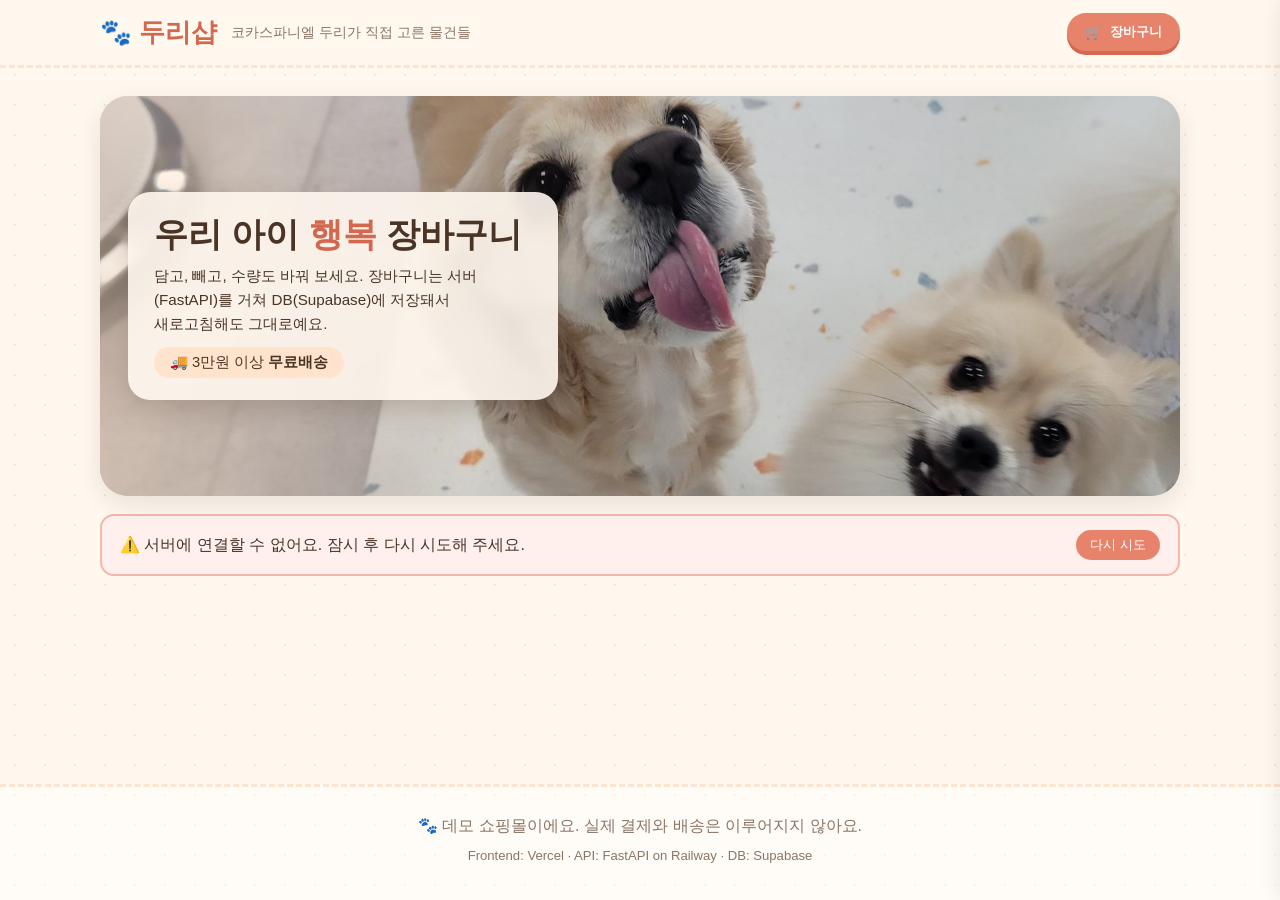
==== index.html @ e1c72e64 "Add day3 cart frontend Static storefront copied from day2 with config.js pointing to the local FastA" ====
<!DOCTYPE html>
<html lang="ko">
<head>
<meta charset="UTF-8">
<meta name="viewport" content="width=device-width, initial-scale=1">
<title>두리샵 · 귀염둥이 용품점</title>
<meta name="description" content="코카스파니엘 두리가 고른 강아지 용품 — 장바구니 데모 (FastAPI + Supabase)">
<link rel="icon" href="data:image/svg+xml,%3Csvg xmlns='http://www.w3.org/2000/svg' viewBox='0 0 100 100'%3E%3Ctext y='.9em' font-size='90'%3E🐾%3C/text%3E%3C/svg%3E">
<link rel="stylesheet" href="style.css">
</head>
<body>

<header class="top">
  <div class="wrap bar">
    <a class="brand" href="./" aria-label="두리샵 홈"><span class="paw">🐾</span> 두리샵</a>
    <p class="tag">코카스파니엘 두리가 직접 고른 물건들</p>
    <button class="cart-btn" id="openCart" aria-label="장바구니 열기">
      <span class="bag">🛒</span>
      <span class="cart-label">장바구니</span>
      <span class="badge" id="badge" hidden>0</span>
    </button>
  </div>
</header>

<main class="wrap">
  <section class="hero" role="img" aria-label="혀를 낼름 내민 두리와 포메라니안 친구">
    <div class="hero-card">
      <h1>우리 아이 <em>행복</em> 장바구니</h1>
      <p>담고, 빼고, 수량도 바꿔 보세요. 장바구니는 서버(FastAPI)를 거쳐 DB(Supabase)에 저장돼서 새로고침해도 그대로예요.</p>
      <p class="ship">🚚 3만원 이상 <b>무료배송</b></p>
    </div>
  </section>

  <div class="alert" id="alert" role="alert" hidden></div>

  <nav class="chips" id="chips" aria-label="카테고리"></nav>
  <section class="grid" id="grid" aria-live="polite"></section>
</main>

<footer class="foot">
  <p>🐾 데모 쇼핑몰이에요. 실제 결제와 배송은 이루어지지 않아요.</p>
  <p class="small">Frontend: Vercel · API: FastAPI on Railway · DB: Supabase</p>
</footer>

<!-- 장바구니 서랍 -->
<div class="veil" id="veil" hidden></div>
<aside class="drawer" id="drawer" aria-hidden="true" aria-label="장바구니">
  <div class="d-head">
    <h2>🛒 내 장바구니 <small id="dCount"></small></h2>
    <button class="icon" id="closeCart" aria-label="닫기">✕</button>
  </div>
  <div class="ship-box" id="shipBox"></div>
  <ul class="lines" id="lines"></ul>
  <div class="d-empty" id="empty" hidden>
    <img class="pet" src="img/empty.jpg" alt="차 안에서 쿨쿨 자는 두리">
    <p>장바구니가 비어 있어요</p>
    <button class="ghost" id="goShop">쇼핑하러 가기</button>
  </div>
  <div class="d-foot" id="dFoot">
    <dl>
      <div><dt>상품금액</dt><dd id="sSub">0원</dd></div>
      <div><dt>배송비</dt><dd id="sShip">0원</dd></div>
      <div class="sum"><dt>결제 예정금액</dt><dd id="sTotal">0원</dd></div>
    </dl>
    <button class="primary" id="checkout">주문하기</button>
    <button class="link" id="clear">장바구니 비우기</button>
  </div>
</aside>

<!-- 주문 완료 -->
<div class="modal" id="modal" hidden>
  <div class="box">
    <img class="pet big" src="img/order.jpg" alt="간식을 기다리는 두리">
    <h3>주문이 접수됐어요!</h3>
    <p id="orderMsg"></p>
    <p class="small">데모라서 실제 결제·배송은 없어요. 장바구니는 비워졌어요.</p>
    <button class="primary" id="modalOk">계속 쇼핑하기</button>
  </div>
</div>

<div class="toast" id="toast" role="status" aria-live="polite"></div>

<script src="config.js"></script>
<script src="app.js"></script>
</body>
</html>
---- style.css ----
:root {
  --cream: #fff8ef;
  --paper: #ffffff;
  --ink: #4a3426;
  --soft: #8b7566;
  --accent: #e8836b;
  --accent-d: #d4684f;
  --peach: #ffe3cc;
  --mint: #d6efdf;
  --sky: #d8e8f5;
  --rose: #fbd5dc;
  --sun: #ffeab0;
  --line: #f0e2d3;
  --shadow: 0 8px 24px rgba(74, 52, 38, .12);
  --r: 20px;
}
* { box-sizing: border-box; margin: 0; padding: 0; }
html { scroll-behavior: smooth; }
body {
  font-family: "Jua", "Pretendard", "Malgun Gothic", "Apple SD Gothic Neo", sans-serif;
  color: var(--ink);
  background: var(--cream);
  background-image: radial-gradient(var(--peach) 1.5px, transparent 1.5px);
  background-size: 30px 30px;
  line-height: 1.6;
  min-height: 100vh;
  display: flex; flex-direction: column;
}
button { font-family: inherit; color: inherit; cursor: pointer; border: 0; background: none; }
button:focus-visible, a:focus-visible { outline: 3px solid var(--accent); outline-offset: 2px; border-radius: 10px; }
[hidden] { display: none !important; }
.wrap { width: min(1080px, 100% - 32px); margin-inline: auto; }

/* 헤더 */
.top { position: sticky; top: 0; z-index: 30; background: rgba(255, 248, 239, .92); backdrop-filter: blur(8px); border-bottom: 3px dashed var(--peach); }
.bar { display: flex; align-items: center; gap: 14px; padding: 12px 0; }
.brand { font-size: 1.6rem; font-weight: 800; color: var(--accent-d); text-decoration: none; white-space: nowrap; }
.paw { display: inline-block; animation: wag 2.4s ease-in-out infinite; transform-origin: 70% 80%; }
@keyframes wag { 0%, 100% { transform: rotate(0); } 10%, 30% { transform: rotate(-14deg); } 20%, 40% { transform: rotate(14deg); } 50% { transform: rotate(0); } }
.tag { color: var(--soft); font-size: .9rem; flex: 1; }
.cart-btn { position: relative; display: flex; align-items: center; gap: 8px; padding: 10px 18px; border-radius: 999px; background: var(--accent); color: #fff; font-weight: 700; box-shadow: 0 4px 0 var(--accent-d); transition: transform .12s, box-shadow .12s; }
.cart-btn:hover { transform: translateY(-2px); box-shadow: 0 6px 0 var(--accent-d); }
.cart-btn:active { transform: translateY(2px); box-shadow: 0 2px 0 var(--accent-d); }
.badge { position: absolute; top: -8px; right: -6px; min-width: 24px; height: 24px; padding: 0 6px; border-radius: 999px; background: #fff; color: var(--accent-d); border: 2px solid var(--accent); font-size: .8rem; display: grid; place-items: center; }
.badge.bump { animation: bump .4s ease; }
@keyframes bump { 40% { transform: scale(1.5); } }

/* 히어로: 두리 사진이 배너 전체 배경 */
.hero { position: relative; display: flex; align-items: center; min-height: clamp(270px, 36vw, 400px); margin: 28px 0 18px; padding: 28px; background: #efe6da url("img/hero.jpg") 62% 38% / cover no-repeat; border-radius: 28px; box-shadow: var(--shadow); overflow: hidden; }
.hero::after { content: ""; position: absolute; inset: 0; background: linear-gradient(90deg, rgba(255, 227, 204, .55), rgba(255, 227, 204, 0) 45%); pointer-events: none; }
.hero-card { position: relative; z-index: 1; max-width: 430px; word-break: keep-all; padding: 22px 26px; background: rgba(255, 248, 239, .9); backdrop-filter: blur(6px); border-radius: 22px; box-shadow: 0 10px 28px rgba(74, 52, 38, .22); }
.hero h1 { font-size: clamp(1.5rem, 4vw, 2.1rem); line-height: 1.25; }
.hero h1 em { font-style: normal; color: var(--accent-d); }
.hero p { margin-top: 8px; font-size: .95rem; }
.hero .ship { display: inline-block; margin-top: 10px; padding: 4px 16px; background: var(--peach); border-radius: 999px; font-size: .92rem; }

.alert { margin: 12px 0; padding: 14px 18px; border-radius: 14px; background: #fff0ee; border: 2px solid #f5b6ab; display: flex; gap: 12px; align-items: center; justify-content: space-between; }
.alert button { padding: 6px 14px; border-radius: 999px; background: var(--accent); color: #fff; }

/* 카테고리 */
.chips { display: flex; flex-wrap: wrap; gap: 8px; margin: 14px 0 18px; }
.chip { padding: 8px 18px; border-radius: 999px; background: var(--paper); border: 2px solid var(--line); transition: all .15s; }
.chip:hover { border-color: var(--accent); }
.chip.on { background: var(--ink); color: #fff; border-color: var(--ink); }

/* 상품 */
.grid { display: grid; grid-template-columns: repeat(auto-fill, minmax(230px, 1fr)); gap: 20px; padding-bottom: 40px; }
.card { background: var(--paper); border-radius: var(--r); overflow: hidden; box-shadow: var(--shadow); display: flex; flex-direction: column; transition: transform .2s, box-shadow .2s; animation: rise .45s ease both; }
.card:hover { transform: translateY(-6px); box-shadow: 0 14px 30px rgba(74, 52, 38, .18); }
@keyframes rise { from { opacity: 0; transform: translateY(14px); } }
.art { height: 160px; display: grid; place-items: center; font-size: 4.6rem; position: relative; }
.art span { transition: transform .3s; filter: drop-shadow(0 6px 6px rgba(0, 0, 0, .15)); }
.card:hover .art span { transform: scale(1.15) rotate(-6deg); }
.art.c-간식 { background: linear-gradient(135deg, var(--sun), #ffd28a); }
.art.c-장난감 { background: linear-gradient(135deg, var(--sky), #b9d3ee); }
.art.c-용품 { background: linear-gradient(135deg, var(--mint), #b4e0c4); }
.art.c-패션 { background: linear-gradient(135deg, var(--rose), #f7b3c0); }
.cat { position: absolute; top: 10px; left: 10px; padding: 2px 10px; border-radius: 999px; background: rgba(255, 255, 255, .85); font-size: .75rem; }
.info { padding: 14px 16px 16px; display: flex; flex-direction: column; gap: 4px; flex: 1; }
.info h3 { font-size: 1.05rem; line-height: 1.3; }
.info p { font-size: .85rem; color: var(--soft); flex: 1; }
.buy { display: flex; align-items: center; justify-content: space-between; margin-top: 10px; }
.price { font-size: 1.15rem; font-weight: 800; color: var(--accent-d); }
.add { padding: 9px 16px; border-radius: 999px; background: var(--ink); color: #fff; font-size: .9rem; transition: transform .12s, background .15s; }
.add:hover { background: var(--accent-d); transform: scale(1.06); }
.add:disabled { opacity: .6; cursor: wait; }
.add.done { background: #3aa76d; }

.skeleton { height: 300px; border-radius: var(--r); background: linear-gradient(90deg, #f6ebdd 25%, #fff3e6 50%, #f6ebdd 75%); background-size: 200% 100%; animation: shimmer 1.2s linear infinite; }
@keyframes shimmer { to { background-position: -200% 0; } }
.nothing { grid-column: 1 / -1; text-align: center; padding: 50px 0; color: var(--soft); }

/* 서랍 */
.veil { position: fixed; inset: 0; background: rgba(74, 52, 38, .45); z-index: 40; animation: fade .25s; }
@keyframes fade { from { opacity: 0; } }
.drawer { position: fixed; top: 0; right: 0; bottom: 0; width: min(420px, 100%); background: var(--cream); z-index: 50; display: flex; flex-direction: column; transform: translateX(105%); transition: transform .32s cubic-bezier(.2, .8, .2, 1); box-shadow: -10px 0 30px rgba(0, 0, 0, .2); }
.drawer.open { transform: none; }
.d-head { display: flex; align-items: center; justify-content: space-between; padding: 18px 20px 10px; }
.d-head h2 { font-size: 1.3rem; }
.d-head small { font-size: .9rem; color: var(--soft); }
.icon { width: 36px; height: 36px; border-radius: 50%; background: var(--paper); border: 2px solid var(--line); }
.ship-box { margin: 0 20px 10px; padding: 12px 14px; background: var(--paper); border-radius: 14px; font-size: .9rem; }
.meter { height: 10px; margin-top: 8px; background: var(--line); border-radius: 999px; overflow: hidden; }
.meter i { display: block; height: 100%; background: linear-gradient(90deg, var(--accent), #f2b25c); border-radius: 999px; transition: width .4s; }
.lines { list-style: none; flex: 1; overflow-y: auto; padding: 0 20px; display: flex; flex-direction: column; gap: 10px; }
.line { display: grid; grid-template-columns: 56px 1fr auto; gap: 12px; align-items: center; padding: 12px; background: var(--paper); border-radius: 16px; animation: rise .3s ease both; }
.line .th { width: 56px; height: 56px; border-radius: 14px; display: grid; place-items: center; font-size: 2rem; }
.line .nm { font-size: .95rem; line-height: 1.3; }
.line .pr { font-size: .85rem; color: var(--soft); }
.line .lt { font-weight: 800; color: var(--accent-d); text-align: right; }
.line .rm { display: block; margin: 4px 0 0 auto; font-size: .78rem; color: var(--soft); text-decoration: underline; }
.step { display: inline-flex; align-items: center; margin-top: 6px; border: 2px solid var(--line); border-radius: 999px; overflow: hidden; }
.step button { width: 30px; height: 28px; font-size: 1.1rem; }
.step button:hover { background: var(--peach); }
.step output { min-width: 30px; text-align: center; font-weight: 700; }
.d-empty { flex: 1; display: grid; place-content: center; text-align: center; color: var(--soft); gap: 8px; }
.pet { width: 150px; height: 150px; margin: 0 auto; object-fit: cover; border-radius: 50%; border: 5px solid #fff; box-shadow: var(--shadow); }
.d-foot { padding: 14px 20px 20px; background: var(--paper); border-top: 3px dashed var(--peach); }
.d-foot dl > div { display: flex; justify-content: space-between; padding: 3px 0; }
.d-foot .sum { margin-top: 6px; padding-top: 8px; border-top: 2px solid var(--line); font-size: 1.15rem; font-weight: 800; }
.d-foot .sum dd { color: var(--accent-d); }
.primary { width: 100%; margin-top: 12px; padding: 14px; border-radius: 16px; background: var(--accent); color: #fff; font-size: 1.1rem; font-weight: 800; box-shadow: 0 4px 0 var(--accent-d); transition: transform .12s, box-shadow .12s; }
.primary:hover { transform: translateY(-2px); box-shadow: 0 6px 0 var(--accent-d); }
.primary:active { transform: translateY(2px); box-shadow: 0 2px 0 var(--accent-d); }
.primary:disabled { opacity: .6; cursor: wait; }
.link { display: block; margin: 10px auto 0; font-size: .85rem; color: var(--soft); text-decoration: underline; }
.ghost { padding: 10px 20px; border-radius: 999px; border: 2px solid var(--accent); color: var(--accent-d); }

/* 모달 / 토스트 */
.modal { position: fixed; inset: 0; z-index: 60; background: rgba(74, 52, 38, .55); display: grid; place-items: center; padding: 16px; animation: fade .25s; }
.box { width: min(380px, 100%); padding: 28px; text-align: center; background: var(--paper); border-radius: 26px; animation: pop .3s ease; }
@keyframes pop { from { transform: scale(.85); opacity: 0; } }
.box .pet.big { width: 170px; height: 170px; margin-bottom: 8px; animation: bob 2s ease-in-out infinite; }
.box h3 { font-size: 1.4rem; margin: 4px 0; }
.small { font-size: .82rem; color: var(--soft); margin-top: 6px; }
.toast { position: fixed; left: 50%; bottom: 26px; z-index: 70; transform: translate(-50%, 30px); opacity: 0; padding: 12px 22px; border-radius: 999px; background: var(--ink); color: #fff; pointer-events: none; transition: all .3s; max-width: calc(100% - 32px); text-align: center; }
.toast.show { transform: translate(-50%, 0); opacity: 1; }

.foot { margin-top: auto; padding: 26px 16px 34px; text-align: center; color: var(--soft); border-top: 3px dashed var(--peach); background: rgba(255, 255, 255, .5); }

@media (max-width: 640px) {
  .tag, .cart-label { display: none; }
  .bar { justify-content: space-between; }
  .hero { display: block; min-height: 0; padding: 0; background: var(--paper); }
  .hero::before { content: ""; display: block; height: 230px; background: #efe6da url("img/hero.jpg") 64% 30% / cover no-repeat; }
  .hero::after { display: none; }
  .hero-card { max-width: none; padding: 18px 20px 20px; background: var(--paper); border-radius: 0; box-shadow: none; backdrop-filter: none; }
  .grid { grid-template-columns: repeat(2, 1fr); gap: 12px; }
  .art { height: 120px; font-size: 3.4rem; }
  .info p { display: none; }
}
@media (prefers-reduced-motion: reduce) { *, *::before, *::after { animation: none !important; transition: none !important; } }
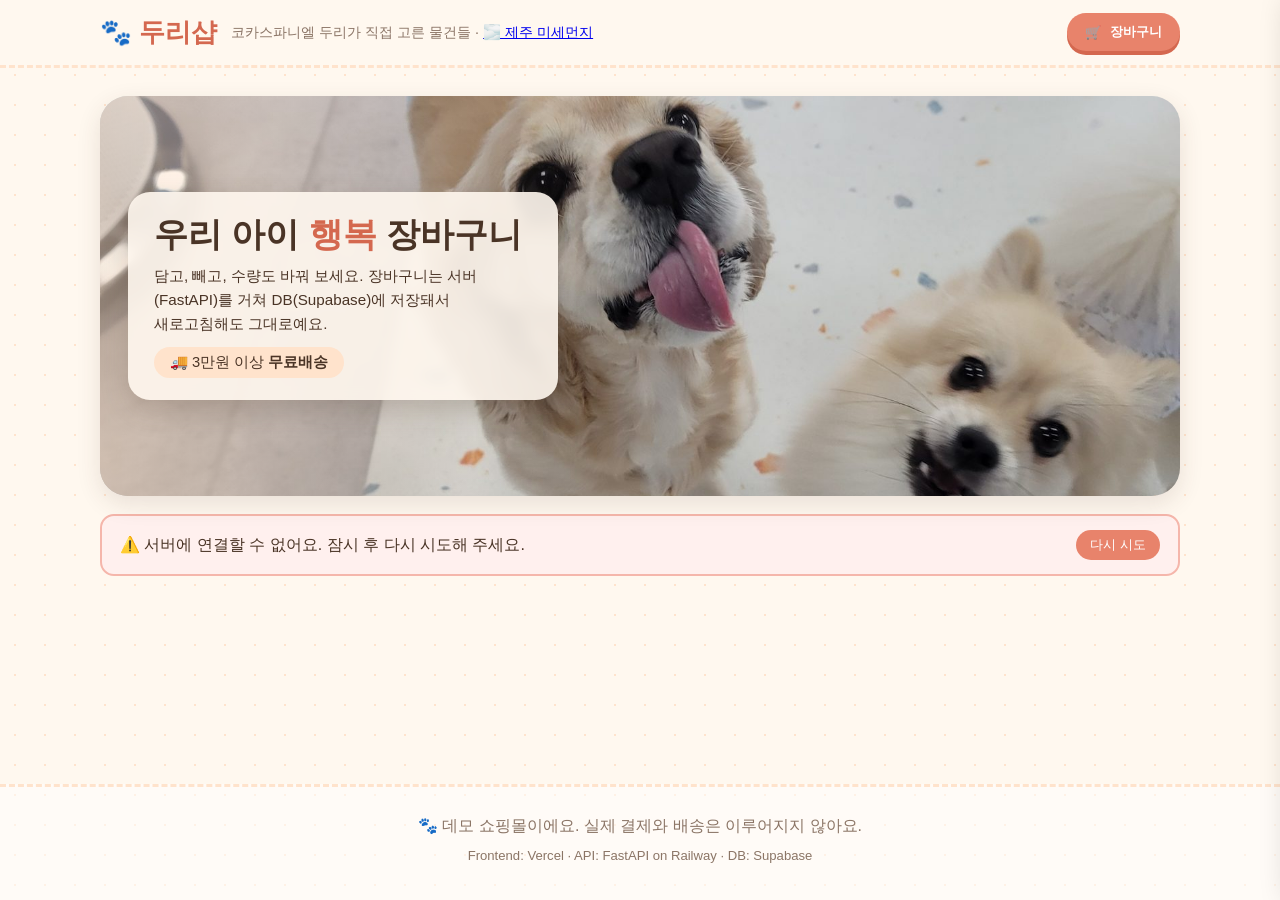
==== commit e2283a7f: "Add Jeju air-quality page Co-Authored-By: Claude Sonnet 5.5 <noreply@anthropic.com>" ====
--- a/index.html
+++ b/index.html
@@ -13,7 +13,7 @@
 <header class="top">
   <div class="wrap bar">
     <a class="brand" href="./" aria-label="두리샵 홈"><span class="paw">🐾</span> 두리샵</a>
-    <p class="tag">코카스파니엘 두리가 직접 고른 물건들</p>
+    <p class="tag">코카스파니엘 두리가 직접 고른 물건들 · <a href="air.html">🌫️ 제주 미세먼지</a></p>
     <button class="cart-btn" id="openCart" aria-label="장바구니 열기">
       <span class="bag">🛒</span>
       <span class="cart-label">장바구니</span>
